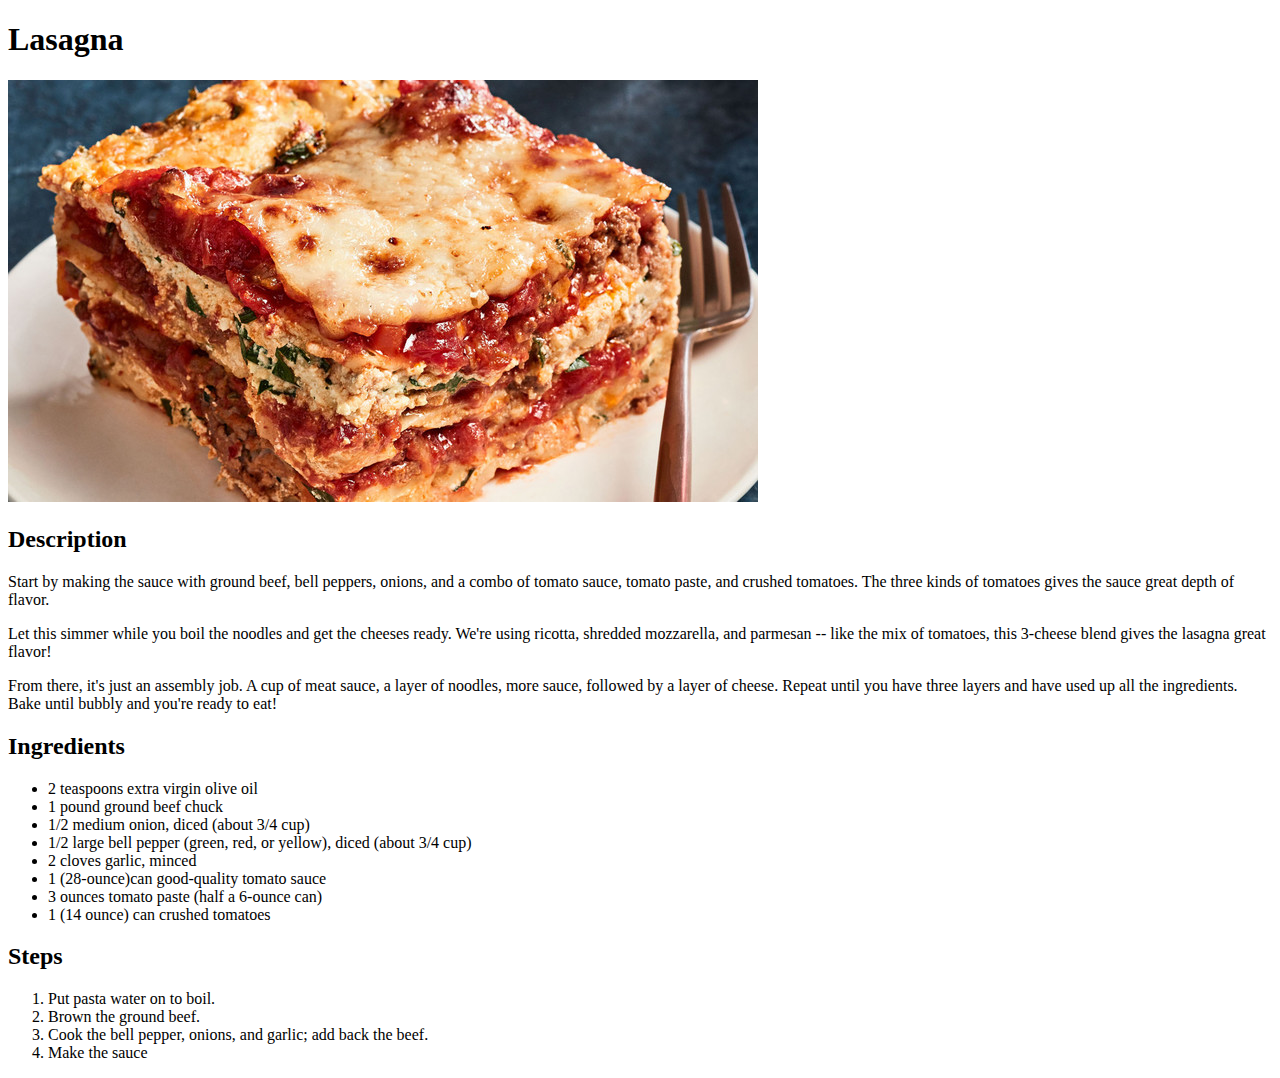
==== recipes/lasagna.html @ ac70d1d1 "README.md" ====
<!DOCTYPE html>
<html lang="en">
<head>
<meta charset="UTF-8">

<title>Favourite Recipe</title>

</head>

<body>
    <h1>Lasagna</h1>
    <img src="../images/lasagna.jpg" alt="Picture of cooked meat Lasagna">
    <h2>Description</h2>
    <p>Start by making the sauce with ground beef, bell peppers, onions, and a combo of tomato sauce, tomato paste, and crushed tomatoes. The three kinds of tomatoes gives the sauce great depth of flavor.</p>
    <p>Let this simmer while you boil the noodles and get the cheeses ready. We're using ricotta, shredded mozzarella, and parmesan -- like the mix of tomatoes, this 3-cheese blend gives the lasagna great flavor!</p>
    <p>From there, it's just an assembly job. A cup of meat sauce, a layer of noodles, more sauce, followed by a layer of cheese. Repeat until you have three layers and have used up all the ingredients. Bake until bubbly and you're ready to eat!</p>

    <h2>Ingredients</h2>
    <ul>
        <li>2 teaspoons extra virgin olive oil</li>
        <li>1 pound ground beef chuck</li>
        <li>1/2 medium onion, diced (about 3/4 cup)</li>
        <li>1/2 large bell pepper (green, red, or yellow), diced (about 3/4 cup)</li>
        <li>2 cloves garlic, minced</li>
        <li>1 (28-ounce)can good-quality tomato sauce</li>
        <li>3 ounces tomato paste (half a 6-ounce can)</li>
        <li>1 (14 ounce) can crushed tomatoes</li>
    </ul>
    
    <h2>Steps</h2>
    
    <ol>
        
        <li>Put pasta water on to boil.</li>
        <li>Brown the ground beef.</li>
        <li>Cook the bell pepper, onions, and garlic; add back the beef.</li>
        <li>Make the sauce</li>
    </ol>
    
</body>
</html>
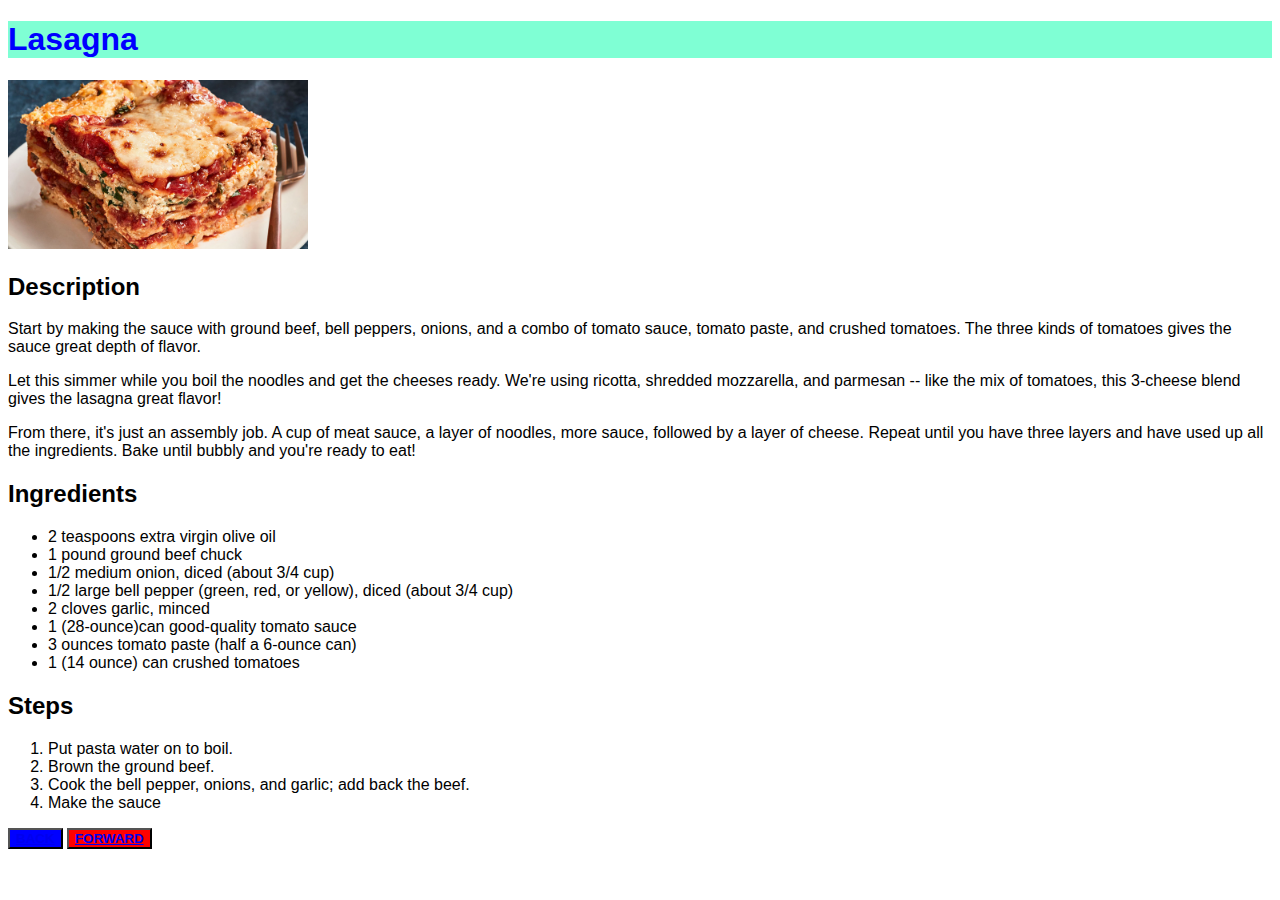
==== commit 2ff0df87: "odin-recipes" ====
--- a/recipes/lasagna.html
+++ b/recipes/lasagna.html
@@ -4,12 +4,13 @@
 <meta charset="UTF-8">
 
 <title>Favourite Recipe</title>
+<link rel="stylesheet" href="../styles.css">
 
 </head>
 
 <body>
-    <h1>Lasagna</h1>
-    <img src="../images/lasagna.jpg" alt="Picture of cooked meat Lasagna">
+    <h1 class="heading">Lasagna</h1>
+    <img class="lasa" src="../images/lasagna.jpg" alt="Picture of cooked meat Lasagna">
     <h2>Description</h2>
     <p>Start by making the sauce with ground beef, bell peppers, onions, and a combo of tomato sauce, tomato paste, and crushed tomatoes. The three kinds of tomatoes gives the sauce great depth of flavor.</p>
     <p>Let this simmer while you boil the noodles and get the cheeses ready. We're using ricotta, shredded mozzarella, and parmesan -- like the mix of tomatoes, this 3-cheese blend gives the lasagna great flavor!</p>
@@ -37,5 +38,7 @@
         <li>Make the sauce</li>
     </ol>
     
+    <button id="back"><a href="../index.html"> BACK</a></button>
+    <button id="forward"><a href=ground-beef.html>FORWARD</a></button>
 </body>
 </html>--- a/styles.css
+++ b/styles.css
@@ -0,0 +1,37 @@
+body{
+    font-family: Arial, Helvetica, sans-serif;
+}
+
+div {
+    color: green;
+    background-color: yellow;
+    font-size: 32px;
+    text-align: center;
+    font-weight: bolder;
+    font-family: 'Trebuchet MS', 'Lucida Sans Unicode', 'Lucida Grande', 'Lucida Sans', Arial, sans-serif;
+}
+
+.heading{
+    background-color: aquamarine;
+    color: blue;
+}
+
+.porkc,
+.lasa,
+.groundb{
+    height: auto;
+    width: 300px;
+}
+
+#back, 
+#forward{
+    background-color: blue;
+    color: green;
+    text-align: center;
+    font-weight: 800;
+    font-size: bold;
+}
+
+#forward{
+    background-color: red;
+    }